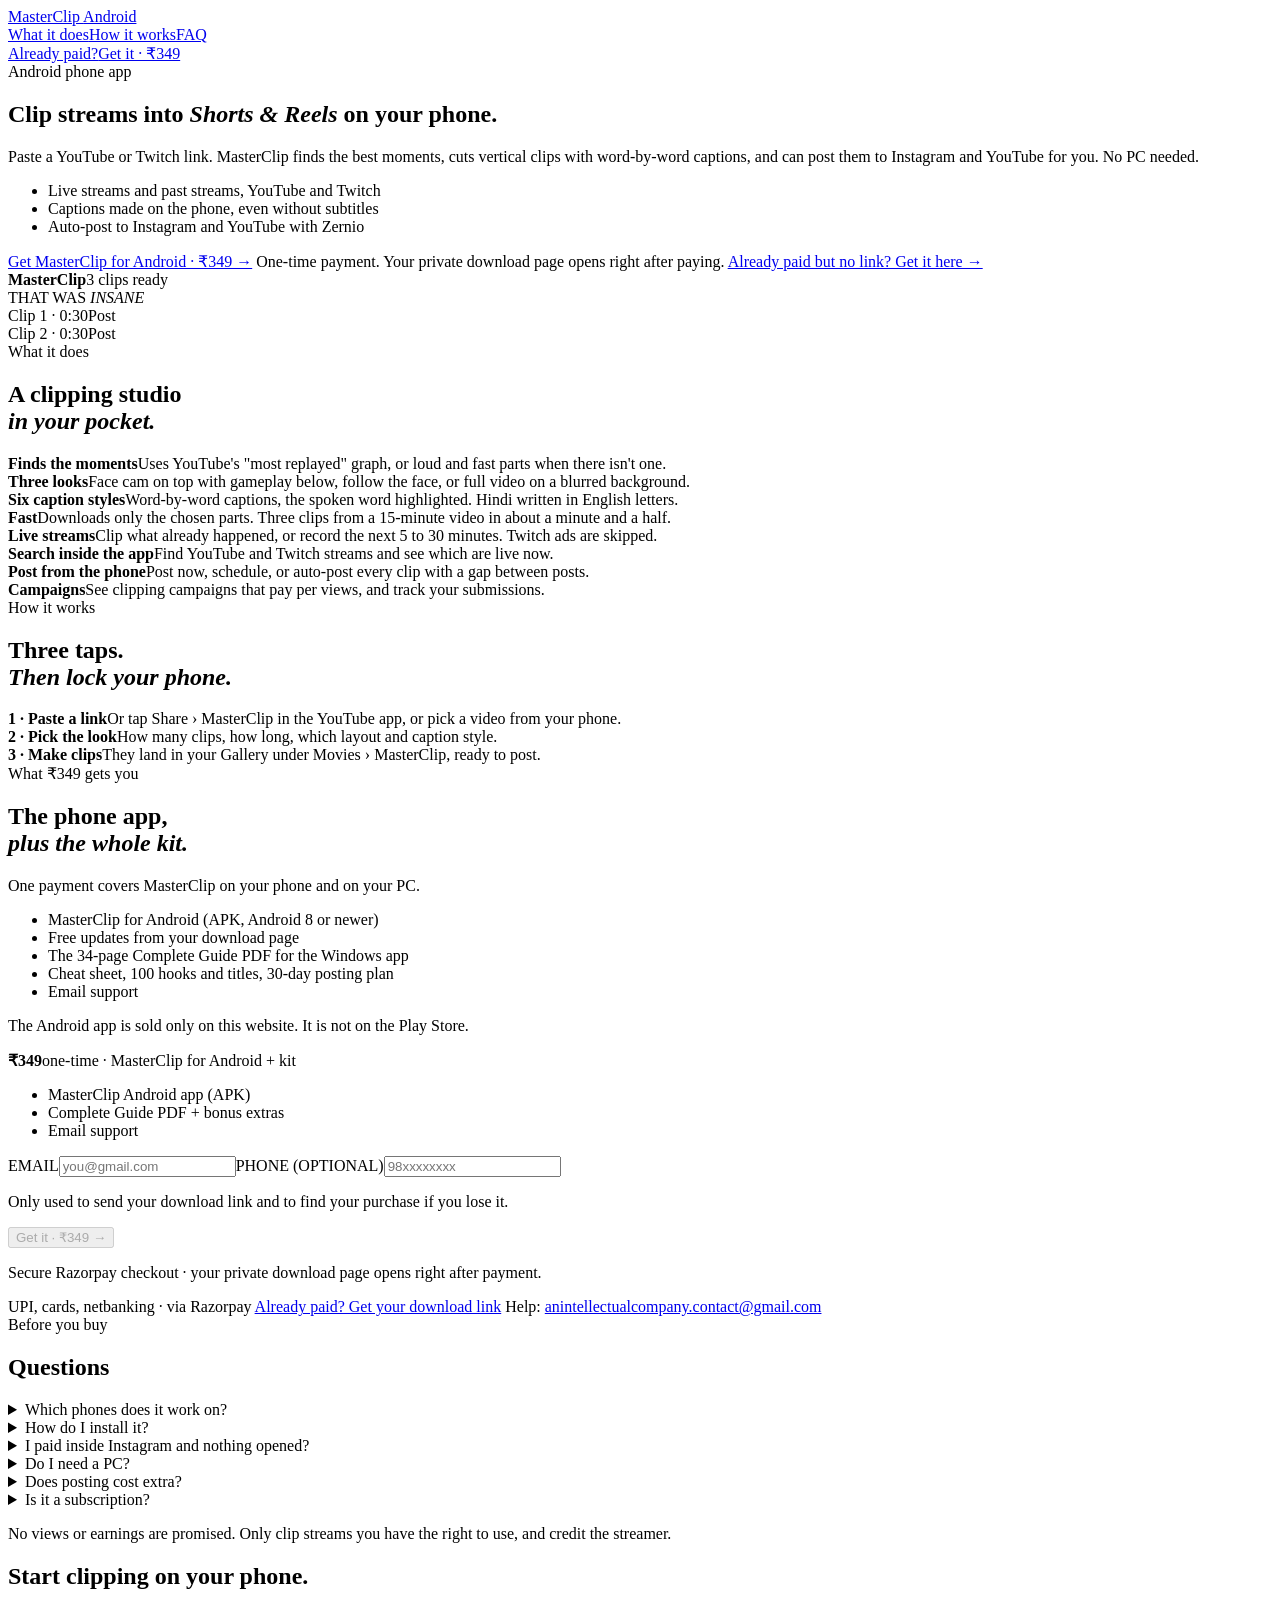
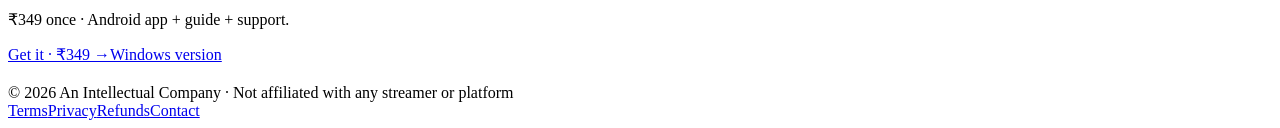
==== site/MasterClipPhone/index.html @ 04886508 "MasterClip for Android page (/MasterClipPhone, /phone): APK sold with the ₹349 kit, streamed from KV" ====
<!doctype html>
<html lang="en">
<head>
  <meta charset="utf-8"><meta name="viewport" content="width=device-width, initial-scale=1"><meta name="theme-color" content="#fbf8f5">
  <meta name="description" content="MasterClip for Android: turn YouTube and Twitch streams into captioned Shorts and Reels on your phone, and post them to Instagram and YouTube. ₹349 one-time, includes the Windows app guide and email support.">
  <title>MasterClip for Android · ₹349</title>
  <link rel="preconnect" href="https://fonts.googleapis.com"><link rel="preconnect" href="https://fonts.gstatic.com" crossorigin>
  <link href="https://fonts.googleapis.com/css2?family=DM+Sans:wght@400;500;600;700;800&family=Space+Grotesk:wght@500;600;700&display=swap" rel="stylesheet">
  <link rel="stylesheet" href="/masterclip-page.css?v=2"><link rel="stylesheet" href="/masterclip-phone.css?v=1"><link rel="icon" href="/favicon.svg" type="image/svg+xml">
</head>
<body>
  <header class="top"><div class="wrap">
    <a class="brand" href="/MasterClipPhone/"><i></i>MasterClip <span class="phone-tag">Android</span></a>
    <nav aria-label="Main"><a href="#what">What it does</a><a href="#how">How it works</a><a href="#faq">FAQ</a></nav>
    <span class="top-actions"><a class="top-paid" href="/MasterClipTool/download-ready">Already paid?</a><a class="btn small" href="#buy">Get it · ₹349</a></span>
  </div></header>

  <main>
    <section class="wrap hero">
      <div>
        <span class="kicker">Android phone app</span>
        <h1>Clip streams into <em>Shorts &amp; Reels</em> on your phone.</h1>
        <p class="lede">Paste a YouTube or Twitch link. MasterClip finds the best moments, cuts vertical clips with word-by-word captions, and can post them to Instagram and YouTube for you. No PC needed.</p>
        <ul class="ticks">
          <li>Live streams and past streams, YouTube and Twitch</li>
          <li>Captions made on the phone, even without subtitles</li>
          <li>Auto-post to Instagram and YouTube with Zernio</li>
        </ul>
        <div class="hero-cta">
          <a class="btn" href="#buy">Get MasterClip for Android · ₹349 →</a>
          <span class="note">One-time payment. Your private download page opens right after paying.</span>
          <a class="paid-link" href="/MasterClipTool/download-ready">Already paid but no link? Get it here →</a>
        </div>
      </div>
      <div class="hero-art phone-art" aria-hidden="true">
        <div class="phone">
          <div class="phone-screen">
            <div class="ph-bar"><b>MasterClip</b><span>3 clips ready</span></div>
            <div class="ph-clip"><div class="ph-cam"></div><div class="ph-game"></div><div class="ph-cap">THAT WAS <em>INSANE</em></div></div>
            <div class="ph-row"><span>Clip 1 · 0:30</span><span class="ph-post">Post</span></div>
            <div class="ph-row"><span>Clip 2 · 0:30</span><span class="ph-post">Post</span></div>
          </div>
        </div>
      </div>
    </section>

    <section class="section" id="what"><div class="wrap">
      <div class="head"><span class="kicker">What it does</span><h2>A clipping studio<br><em>in your pocket.</em></h2></div>
      <div class="extras">
        <div class="extra"><b>Finds the moments</b>Uses YouTube's "most replayed" graph, or loud and fast parts when there isn't one.</div>
        <div class="extra"><b>Three looks</b>Face cam on top with gameplay below, follow the face, or full video on a blurred background.</div>
        <div class="extra"><b>Six caption styles</b>Word-by-word captions, the spoken word highlighted. Hindi written in English letters.</div>
        <div class="extra"><b>Fast</b>Downloads only the chosen parts. Three clips from a 15-minute video in about a minute and a half.</div>
        <div class="extra"><b>Live streams</b>Clip what already happened, or record the next 5 to 30 minutes. Twitch ads are skipped.</div>
        <div class="extra"><b>Search inside the app</b>Find YouTube and Twitch streams and see which are live now.</div>
        <div class="extra"><b>Post from the phone</b>Post now, schedule, or auto-post every clip with a gap between posts.</div>
        <div class="extra"><b>Campaigns</b>See clipping campaigns that pay per views, and track your submissions.</div>
      </div>
    </div></section>

    <section class="section alt" id="how"><div class="wrap">
      <div class="head"><span class="kicker">How it works</span><h2>Three taps.<br><em>Then lock your phone.</em></h2></div>
      <div class="extras three">
        <div class="extra"><b>1 · Paste a link</b>Or tap Share › MasterClip in the YouTube app, or pick a video from your phone.</div>
        <div class="extra"><b>2 · Pick the look</b>How many clips, how long, which layout and caption style.</div>
        <div class="extra"><b>3 · Make clips</b>They land in your Gallery under Movies › MasterClip, ready to post.</div>
      </div>
    </div></section>

    <section class="section"><div class="wrap buy-wrap">
      <div>
        <div class="head"><span class="kicker">What ₹349 gets you</span><h2>The phone app,<br><em>plus the whole kit.</em></h2><p>One payment covers MasterClip on your phone and on your PC.</p></div>
        <ul class="ticks">
          <li>MasterClip for Android (APK, Android 8 or newer)</li>
          <li>Free updates from your download page</li>
          <li>The 34-page Complete Guide PDF for the Windows app</li>
          <li>Cheat sheet, 100 hooks and titles, 30-day posting plan</li>
          <li>Email support</li>
        </ul>
        <p class="fine">The Android app is sold only on this website. It is not on the Play Store.</p>
      </div>
      <div class="buy-box" id="buy">
        <div class="price"><strong>₹349</strong><span>one-time · MasterClip for Android + kit</span></div>
        <ul class="buy-list">
          <li>MasterClip Android app (APK)</li>
          <li>Complete Guide PDF + bonus extras</li>
          <li>Email support</li>
        </ul>
        <div class="buyer-fields"><label>EMAIL<input id="buyer-email" type="email" inputmode="email" autocomplete="email" placeholder="you@gmail.com" required></label><label>PHONE (OPTIONAL)<input id="buyer-phone" type="tel" inputmode="tel" autocomplete="tel" placeholder="98xxxxxxxx"></label><p class="hint">Only used to send your download link and to find your purchase if you lose it.</p></div>
        <button class="btn" id="buy-button" data-buy type="button" disabled>Get it · ₹349 →</button>
        <p class="payment-status" id="payment-status" aria-live="polite">Secure Razorpay checkout · your private download page opens right after payment.</p>
        <a class="already" id="already-bought" href="/MasterClipTool/download-ready" hidden>You already bought this here: open your downloads →</a>
        <div class="pay-foot">
          <span>UPI, cards, netbanking · via Razorpay</span>
          <a href="/MasterClipTool/download-ready">Already paid? Get your download link</a>
          <span>Help: <a href="mailto:anintellectualcompany.contact@gmail.com?subject=MasterClip%20Android%20help">anintellectualcompany.contact@gmail.com</a></span>
        </div>
      </div>
    </div></section>

    <section class="section alt" id="faq"><div class="wrap">
      <div class="head"><span class="kicker">Before you buy</span><h2>Questions</h2></div>
      <div class="faq">
        <details><summary>Which phones does it work on?</summary><p>Android 8 or newer. A phone from the last few years with 4 GB RAM or more works best. There is no iPhone version yet.</p></details>
        <details><summary>How do I install it?</summary><p>After paying, tap "Download MasterClip for Android" on your download page. Open the file, allow "Install unknown apps" for Chrome when Android asks, then tap Install. If Play Protect warns, tap More details → Install anyway. It is not on the Play Store, so this warning is normal.</p></details>
        <details><summary>I paid inside Instagram and nothing opened?</summary><p>Open <a href="/MasterClipTool/download-ready">Get my download link</a> and enter the payment ID (pay_…) from Razorpay's SMS or email, or the email or phone you paid with. Please don't pay twice.</p></details>
        <details><summary>Do I need a PC?</summary><p>No. Everything runs on the phone. If you also have a Windows PC, the same payment gets you the guide for the Windows app.</p></details>
        <details><summary>Does posting cost extra?</summary><p>Posting uses your own Zernio account: 2 accounts are free, more cost extra on Zernio. Making clips is free. We suggest up to 10 posts a day per Instagram account and 50 per YouTube account.</p></details>
        <details><summary>Is it a subscription?</summary><p>No. ₹349 once, and new versions are on your download page.</p></details>
      </div>
      <p class="fine">No views or earnings are promised. Only clip streams you have the right to use, and credit the streamer.</p>
    </div></section>

    <section class="wrap" style="padding-bottom:20px"><div class="final">
      <div><h2>Start clipping on your phone.</h2><p>₹349 once · Android app + guide + support.</p></div>
      <div class="row"><a class="btn" href="#buy">Get it · ₹349 →</a><a class="btn ghost" href="/MasterClipTool/">Windows version</a></div>
    </div></section>
  </main>

  <footer><div class="wrap">
    <span>© 2026 An Intellectual Company · Not affiliated with any streamer or platform</span>
    <nav><a href="/terms.html">Terms</a><a href="/privacy.html">Privacy</a><a href="/refunds.html">Refunds</a><a href="mailto:anintellectualcompany.contact@gmail.com">Contact</a></nav>
  </div></footer>
  <script src="https://checkout.razorpay.com/v1/checkout.js"></script><script type="module" src="/masterclip.js?v=3"></script>
  <script src="/inapp-banner.js"></script>
</body></html>
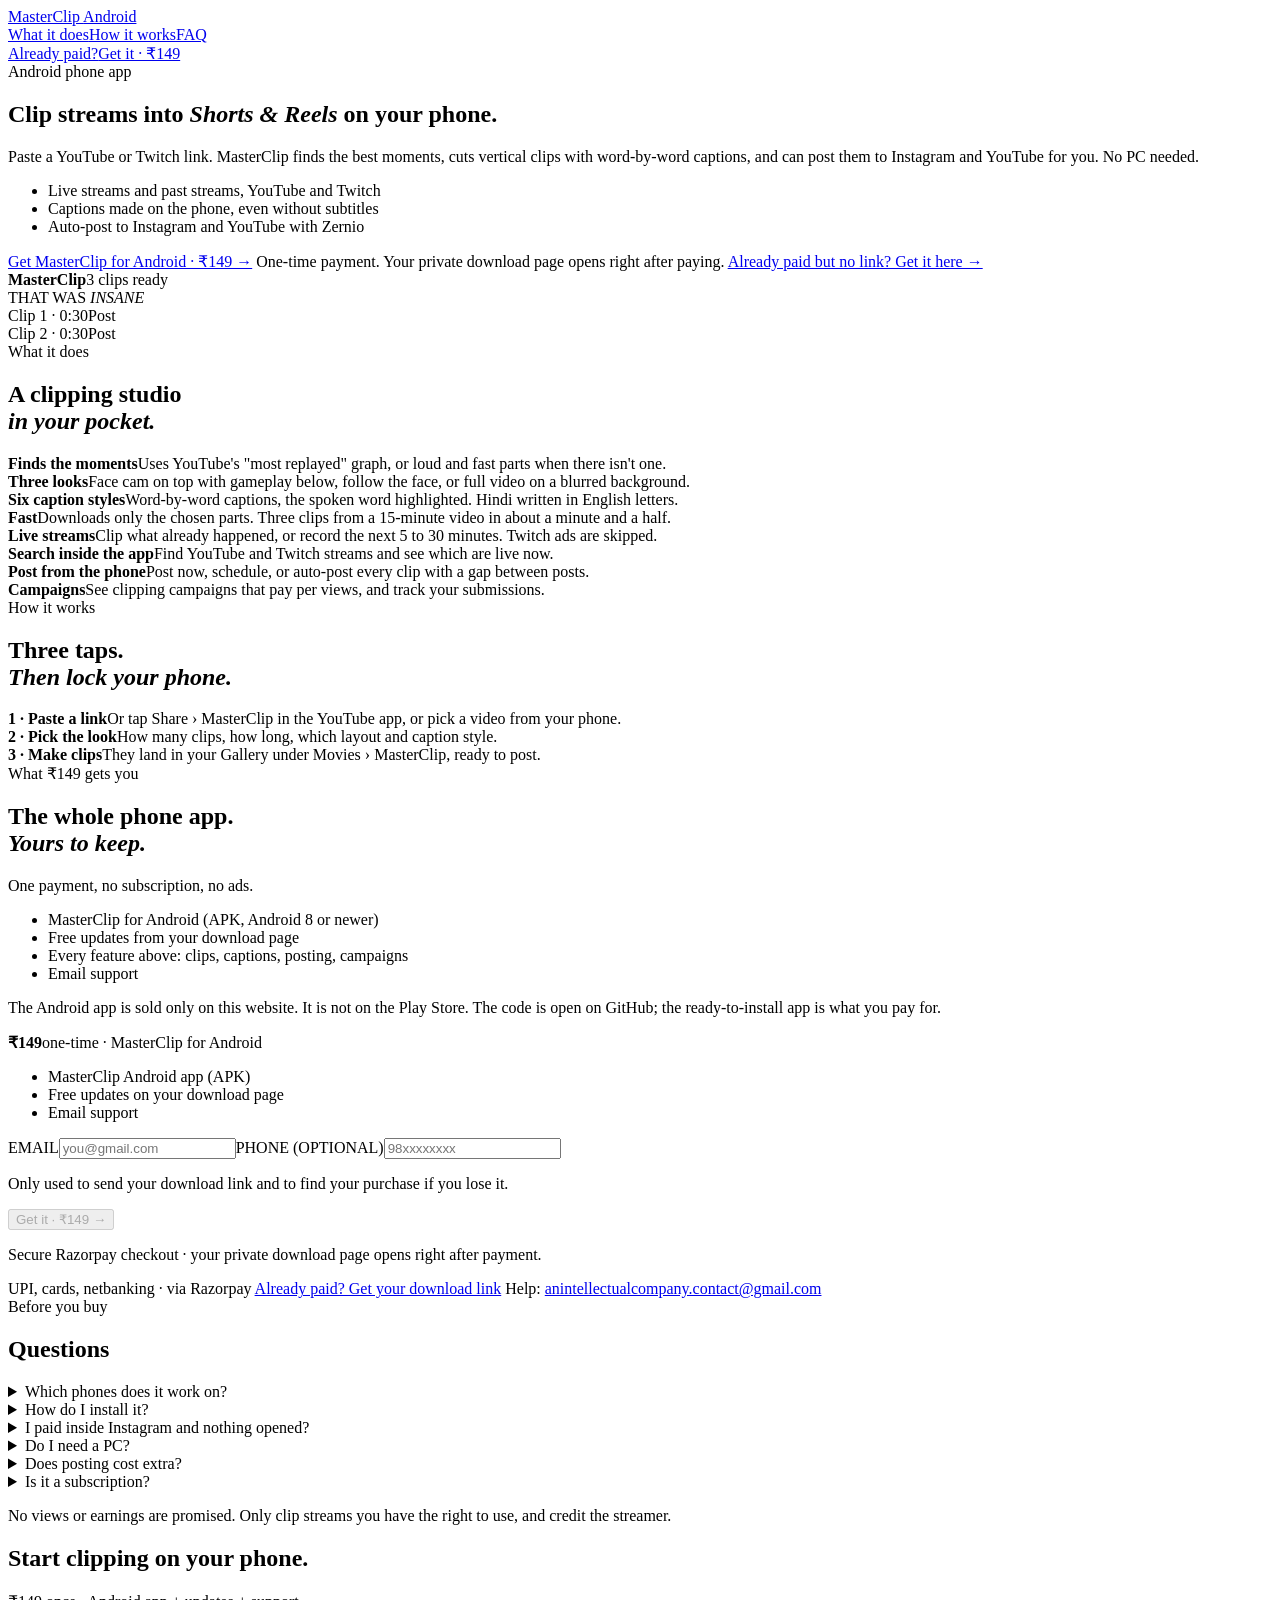
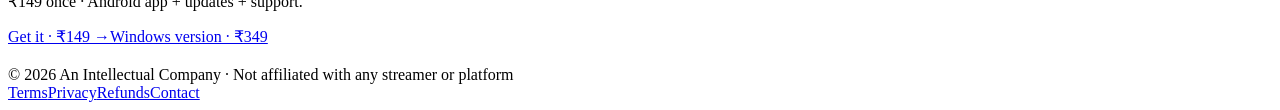
==== commit e7c086e7: "MasterClip for Android as its own Rs 149 product: phone-only access page, product-aware checkout and" ====
--- a/site/MasterClipPhone/index.html
+++ b/site/MasterClipPhone/index.html
@@ -2,17 +2,17 @@
 <html lang="en">
 <head>
   <meta charset="utf-8"><meta name="viewport" content="width=device-width, initial-scale=1"><meta name="theme-color" content="#fbf8f5">
-  <meta name="description" content="MasterClip for Android: turn YouTube and Twitch streams into captioned Shorts and Reels on your phone, and post them to Instagram and YouTube. ₹349 one-time, includes the Windows app guide and email support.">
-  <title>MasterClip for Android · ₹349</title>
+  <meta name="description" content="MasterClip for Android: turn YouTube and Twitch streams into captioned Shorts and Reels on your phone, and post them to Instagram and YouTube. ₹149 one-time. Sold only on this website, with email support.">
+  <title>MasterClip for Android · ₹149</title>
   <link rel="preconnect" href="https://fonts.googleapis.com"><link rel="preconnect" href="https://fonts.gstatic.com" crossorigin>
   <link href="https://fonts.googleapis.com/css2?family=DM+Sans:wght@400;500;600;700;800&family=Space+Grotesk:wght@500;600;700&display=swap" rel="stylesheet">
   <link rel="stylesheet" href="/masterclip-page.css?v=2"><link rel="stylesheet" href="/masterclip-phone.css?v=1"><link rel="icon" href="/favicon.svg" type="image/svg+xml">
 </head>
-<body>
+<body data-product="android">
   <header class="top"><div class="wrap">
     <a class="brand" href="/MasterClipPhone/"><i></i>MasterClip <span class="phone-tag">Android</span></a>
     <nav aria-label="Main"><a href="#what">What it does</a><a href="#how">How it works</a><a href="#faq">FAQ</a></nav>
-    <span class="top-actions"><a class="top-paid" href="/MasterClipTool/download-ready">Already paid?</a><a class="btn small" href="#buy">Get it · ₹349</a></span>
+    <span class="top-actions"><a class="top-paid" href="/MasterClipTool/download-ready">Already paid?</a><a class="btn small" href="#buy">Get it · ₹149</a></span>
   </div></header>
 
   <main>
@@ -27,7 +27,7 @@
           <li>Auto-post to Instagram and YouTube with Zernio</li>
         </ul>
         <div class="hero-cta">
-          <a class="btn" href="#buy">Get MasterClip for Android · ₹349 →</a>
+          <a class="btn" href="#buy">Get MasterClip for Android · ₹149 →</a>
           <span class="note">One-time payment. Your private download page opens right after paying.</span>
           <a class="paid-link" href="/MasterClipTool/download-ready">Already paid but no link? Get it here →</a>
         </div>
@@ -69,25 +69,24 @@
 
     <section class="section"><div class="wrap buy-wrap">
       <div>
-        <div class="head"><span class="kicker">What ₹349 gets you</span><h2>The phone app,<br><em>plus the whole kit.</em></h2><p>One payment covers MasterClip on your phone and on your PC.</p></div>
+        <div class="head"><span class="kicker">What ₹149 gets you</span><h2>The whole phone app.<br><em>Yours to keep.</em></h2><p>One payment, no subscription, no ads.</p></div>
         <ul class="ticks">
           <li>MasterClip for Android (APK, Android 8 or newer)</li>
           <li>Free updates from your download page</li>
-          <li>The 34-page Complete Guide PDF for the Windows app</li>
-          <li>Cheat sheet, 100 hooks and titles, 30-day posting plan</li>
+          <li>Every feature above: clips, captions, posting, campaigns</li>
           <li>Email support</li>
         </ul>
-        <p class="fine">The Android app is sold only on this website. It is not on the Play Store.</p>
+        <p class="fine">The Android app is sold only on this website. It is not on the Play Store. The code is open on GitHub; the ready-to-install app is what you pay for.</p>
       </div>
       <div class="buy-box" id="buy">
-        <div class="price"><strong>₹349</strong><span>one-time · MasterClip for Android + kit</span></div>
+        <div class="price"><strong>₹149</strong><span>one-time · MasterClip for Android</span></div>
         <ul class="buy-list">
           <li>MasterClip Android app (APK)</li>
-          <li>Complete Guide PDF + bonus extras</li>
+          <li>Free updates on your download page</li>
           <li>Email support</li>
         </ul>
         <div class="buyer-fields"><label>EMAIL<input id="buyer-email" type="email" inputmode="email" autocomplete="email" placeholder="you@gmail.com" required></label><label>PHONE (OPTIONAL)<input id="buyer-phone" type="tel" inputmode="tel" autocomplete="tel" placeholder="98xxxxxxxx"></label><p class="hint">Only used to send your download link and to find your purchase if you lose it.</p></div>
-        <button class="btn" id="buy-button" data-buy type="button" disabled>Get it · ₹349 →</button>
+        <button class="btn" id="buy-button" data-buy type="button" disabled>Get it · ₹149 →</button>
         <p class="payment-status" id="payment-status" aria-live="polite">Secure Razorpay checkout · your private download page opens right after payment.</p>
         <a class="already" id="already-bought" href="/MasterClipTool/download-ready" hidden>You already bought this here: open your downloads →</a>
         <div class="pay-foot">
@@ -104,16 +103,16 @@
         <details><summary>Which phones does it work on?</summary><p>Android 8 or newer. A phone from the last few years with 4 GB RAM or more works best. There is no iPhone version yet.</p></details>
         <details><summary>How do I install it?</summary><p>After paying, tap "Download MasterClip for Android" on your download page. Open the file, allow "Install unknown apps" for Chrome when Android asks, then tap Install. If Play Protect warns, tap More details → Install anyway. It is not on the Play Store, so this warning is normal.</p></details>
         <details><summary>I paid inside Instagram and nothing opened?</summary><p>Open <a href="/MasterClipTool/download-ready">Get my download link</a> and enter the payment ID (pay_…) from Razorpay's SMS or email, or the email or phone you paid with. Please don't pay twice.</p></details>
-        <details><summary>Do I need a PC?</summary><p>No. Everything runs on the phone. If you also have a Windows PC, the same payment gets you the guide for the Windows app.</p></details>
+        <details><summary>Do I need a PC?</summary><p>No. Everything runs on the phone. There is also a Windows version with a full guide, <a href="/MasterClipTool/">sold separately for ₹349</a>.</p></details>
         <details><summary>Does posting cost extra?</summary><p>Posting uses your own Zernio account: 2 accounts are free, more cost extra on Zernio. Making clips is free. We suggest up to 10 posts a day per Instagram account and 50 per YouTube account.</p></details>
-        <details><summary>Is it a subscription?</summary><p>No. ₹349 once, and new versions are on your download page.</p></details>
+        <details><summary>Is it a subscription?</summary><p>No. ₹149 once, and new versions are on your download page.</p></details>
       </div>
       <p class="fine">No views or earnings are promised. Only clip streams you have the right to use, and credit the streamer.</p>
     </div></section>
 
     <section class="wrap" style="padding-bottom:20px"><div class="final">
-      <div><h2>Start clipping on your phone.</h2><p>₹349 once · Android app + guide + support.</p></div>
-      <div class="row"><a class="btn" href="#buy">Get it · ₹349 →</a><a class="btn ghost" href="/MasterClipTool/">Windows version</a></div>
+      <div><h2>Start clipping on your phone.</h2><p>₹149 once · Android app + updates + support.</p></div>
+      <div class="row"><a class="btn" href="#buy">Get it · ₹149 →</a><a class="btn ghost" href="/MasterClipTool/">Windows version · ₹349</a></div>
     </div></section>
   </main>
 
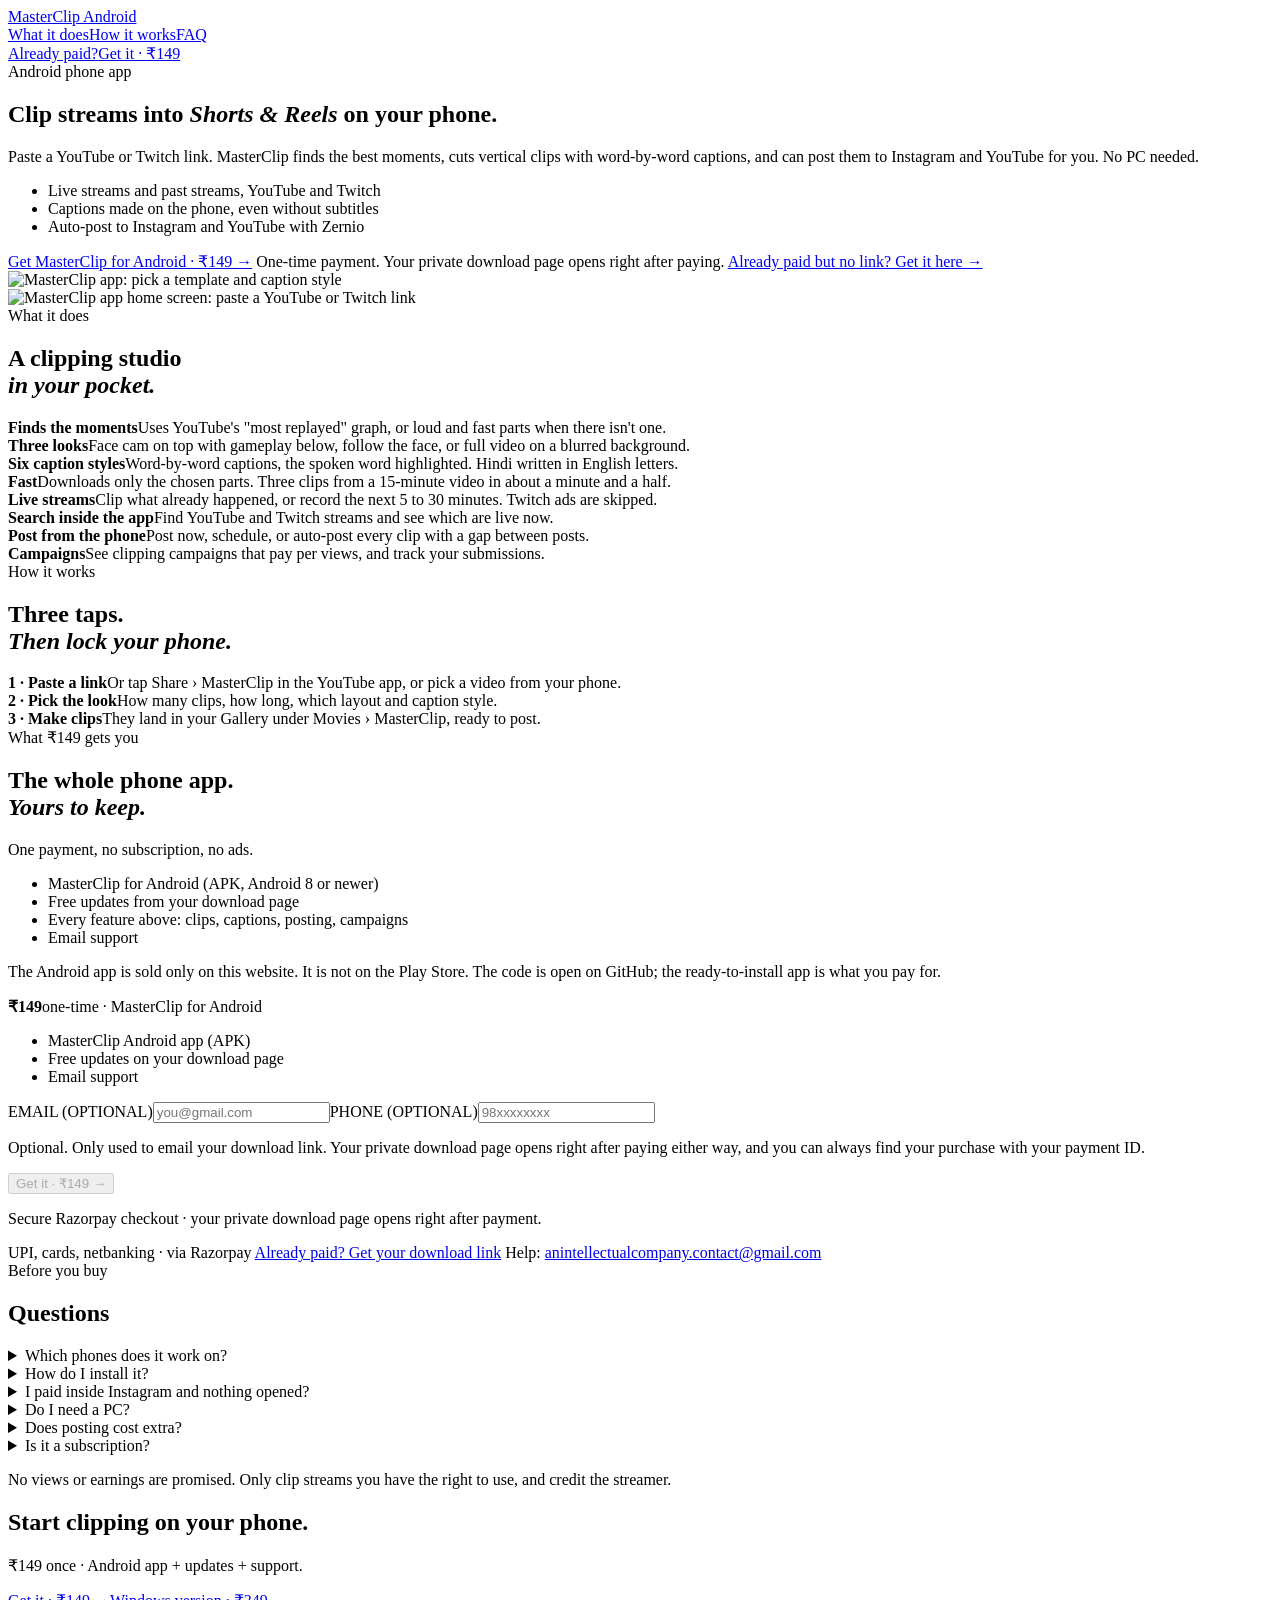
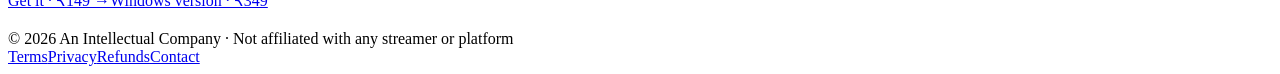
==== commit e783049c: "Phone page: real app screenshots, email optional, referral links for both products, referral report " ====
--- a/site/MasterClipPhone/index.html
+++ b/site/MasterClipPhone/index.html
@@ -6,7 +6,7 @@
   <title>MasterClip for Android · ₹149</title>
   <link rel="preconnect" href="https://fonts.googleapis.com"><link rel="preconnect" href="https://fonts.gstatic.com" crossorigin>
   <link href="https://fonts.googleapis.com/css2?family=DM+Sans:wght@400;500;600;700;800&family=Space+Grotesk:wght@500;600;700&display=swap" rel="stylesheet">
-  <link rel="stylesheet" href="/masterclip-page.css?v=2"><link rel="stylesheet" href="/masterclip-phone.css?v=1"><link rel="icon" href="/favicon.svg" type="image/svg+xml">
+  <link rel="stylesheet" href="/masterclip-page.css?v=2"><link rel="stylesheet" href="/masterclip-phone.css?v=2"><link rel="icon" href="/favicon.svg" type="image/svg+xml">
 </head>
 <body data-product="android">
   <header class="top"><div class="wrap">
@@ -32,15 +32,9 @@
           <a class="paid-link" href="/MasterClipTool/download-ready">Already paid but no link? Get it here →</a>
         </div>
       </div>
-      <div class="hero-art phone-art" aria-hidden="true">
-        <div class="phone">
-          <div class="phone-screen">
-            <div class="ph-bar"><b>MasterClip</b><span>3 clips ready</span></div>
-            <div class="ph-clip"><div class="ph-cam"></div><div class="ph-game"></div><div class="ph-cap">THAT WAS <em>INSANE</em></div></div>
-            <div class="ph-row"><span>Clip 1 · 0:30</span><span class="ph-post">Post</span></div>
-            <div class="ph-row"><span>Clip 2 · 0:30</span><span class="ph-post">Post</span></div>
-          </div>
-        </div>
+      <div class="hero-art phone-art" aria-label="Screenshots of the MasterClip app on a phone">
+        <div class="phone phone-back"><div class="phone-screen shot"><img src="/images/mc/phone-looks.webp" alt="MasterClip app: pick a template and caption style" width="540" height="783" loading="lazy"></div></div>
+        <div class="phone phone-front"><div class="phone-screen shot"><img src="/images/mc/phone-home.webp" alt="MasterClip app home screen: paste a YouTube or Twitch link" width="540" height="1131"></div></div>
       </div>
     </section>
 
@@ -85,7 +79,7 @@
           <li>Free updates on your download page</li>
           <li>Email support</li>
         </ul>
-        <div class="buyer-fields"><label>EMAIL<input id="buyer-email" type="email" inputmode="email" autocomplete="email" placeholder="you@gmail.com" required></label><label>PHONE (OPTIONAL)<input id="buyer-phone" type="tel" inputmode="tel" autocomplete="tel" placeholder="98xxxxxxxx"></label><p class="hint">Only used to send your download link and to find your purchase if you lose it.</p></div>
+        <div class="buyer-fields"><label>EMAIL (OPTIONAL)<input id="buyer-email" type="email" inputmode="email" autocomplete="email" placeholder="you@gmail.com"></label><label>PHONE (OPTIONAL)<input id="buyer-phone" type="tel" inputmode="tel" autocomplete="tel" placeholder="98xxxxxxxx"></label><p class="hint">Optional. Only used to email your download link. Your private download page opens right after paying either way, and you can always find your purchase with your payment ID.</p></div>
         <button class="btn" id="buy-button" data-buy type="button" disabled>Get it · ₹149 →</button>
         <p class="payment-status" id="payment-status" aria-live="polite">Secure Razorpay checkout · your private download page opens right after payment.</p>
         <a class="already" id="already-bought" href="/MasterClipTool/download-ready" hidden>You already bought this here: open your downloads →</a>
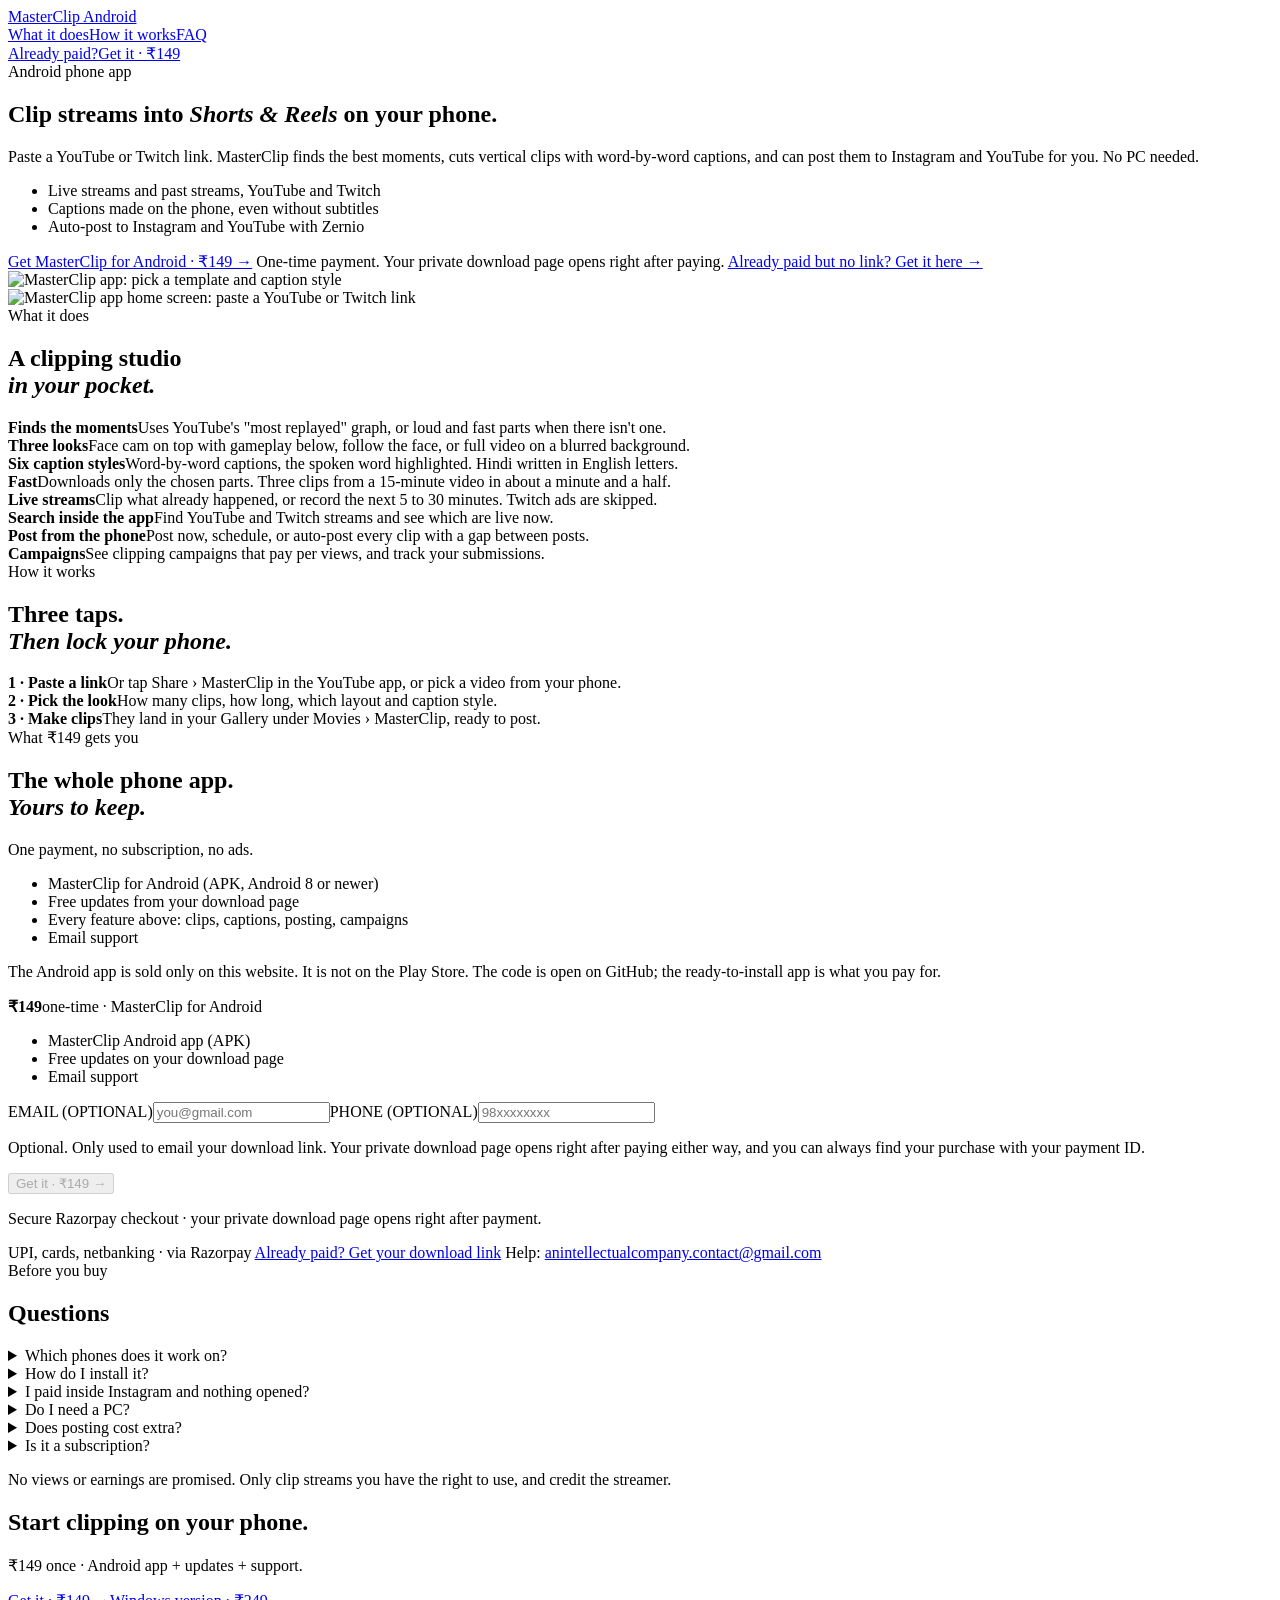
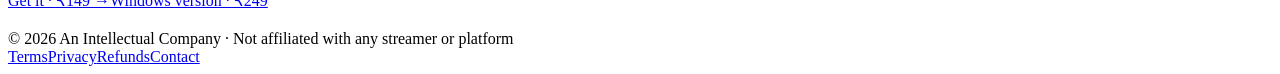
==== commit b1b13892: "Reduce MasterClip kit price to INR 249 and preserve prior purchases" ====
--- a/site/MasterClipPhone/index.html
+++ b/site/MasterClipPhone/index.html
@@ -97,7 +97,7 @@
         <details><summary>Which phones does it work on?</summary><p>Android 8 or newer. A phone from the last few years with 4 GB RAM or more works best. There is no iPhone version yet.</p></details>
         <details><summary>How do I install it?</summary><p>After paying, tap "Download MasterClip for Android" on your download page. Open the file, allow "Install unknown apps" for Chrome when Android asks, then tap Install. If Play Protect warns, tap More details → Install anyway. It is not on the Play Store, so this warning is normal.</p></details>
         <details><summary>I paid inside Instagram and nothing opened?</summary><p>Open <a href="/MasterClipTool/download-ready">Get my download link</a> and enter the payment ID (pay_…) from Razorpay's SMS or email, or the email or phone you paid with. Please don't pay twice.</p></details>
-        <details><summary>Do I need a PC?</summary><p>No. Everything runs on the phone. There is also a Windows version with a full guide, <a href="/MasterClipTool/">sold separately for ₹349</a>.</p></details>
+        <details><summary>Do I need a PC?</summary><p>No. Everything runs on the phone. There is also a Windows version with a full guide, <a href="/MasterClipTool/">sold separately for ₹249</a>.</p></details>
         <details><summary>Does posting cost extra?</summary><p>Posting uses your own Zernio account: 2 accounts are free, more cost extra on Zernio. Making clips is free. We suggest up to 10 posts a day per Instagram account and 50 per YouTube account.</p></details>
         <details><summary>Is it a subscription?</summary><p>No. ₹149 once, and new versions are on your download page.</p></details>
       </div>
@@ -106,7 +106,7 @@
 
     <section class="wrap" style="padding-bottom:20px"><div class="final">
       <div><h2>Start clipping on your phone.</h2><p>₹149 once · Android app + updates + support.</p></div>
-      <div class="row"><a class="btn" href="#buy">Get it · ₹149 →</a><a class="btn ghost" href="/MasterClipTool/">Windows version · ₹349</a></div>
+      <div class="row"><a class="btn" href="#buy">Get it · ₹149 →</a><a class="btn ghost" href="/MasterClipTool/">Windows version · ₹249</a></div>
     </div></section>
   </main>
 
